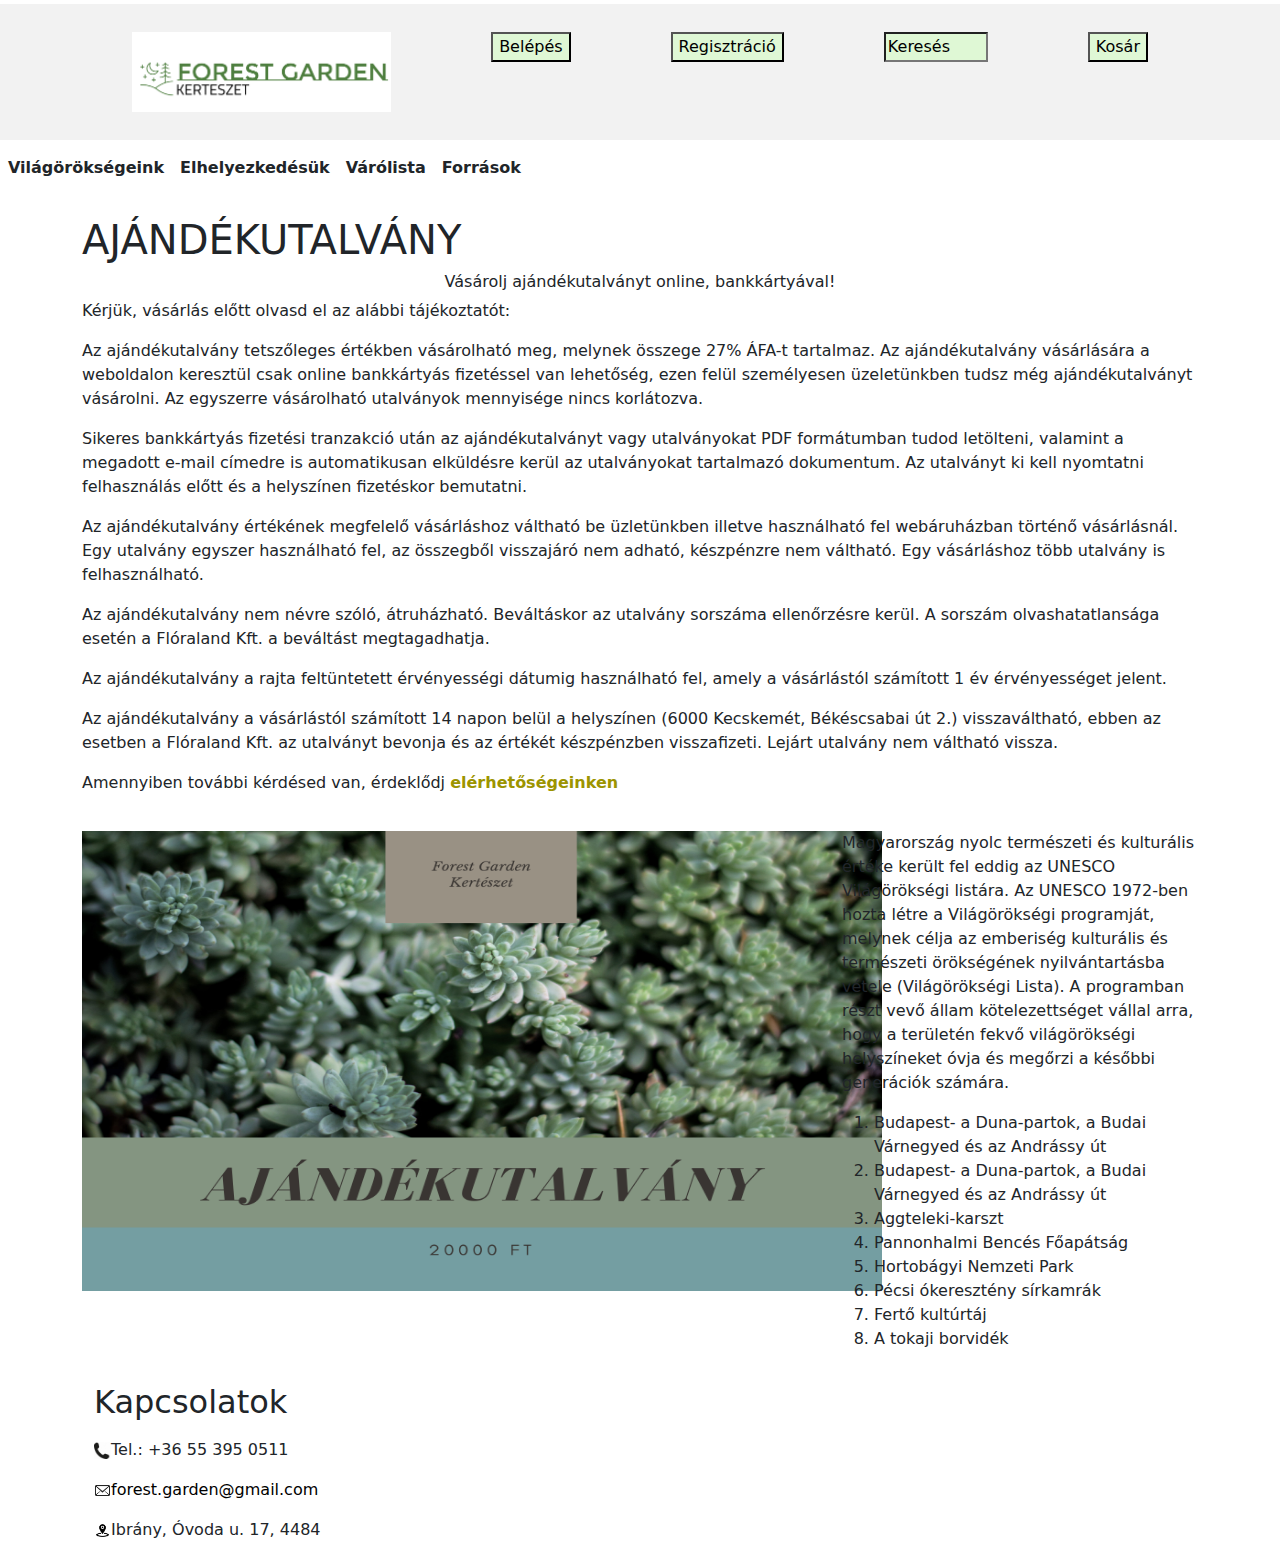
==== ajandek.html @ 0f311555 "1233" ====
<!DOCTYPE html>
<html lang="hu">
<head>
    <meta charset="UTF-8">
    <meta name="viewport" content="width=device-width, initial-scale=1.0">
    <title>Kertészet</title>
    <link rel="stylesheet" href="style.css">
    <script src="bootstrap.min.js"></script>
    <link rel="stylesheet" href="bootstrap.min.css">
</head>
<body>
    <!-- Fejléc -->
    <div class="fejlec p-2 mt-1 container-fluid" >
        <div style="padding-top: 20px; padding-bottom: 20px; display: flex; flex-direction: row;" class="container"> 
            <div id="kozep" >
                <section id="logo" class="fejlecSec"><a href="index.html"><img src="Images/logo-color.png" alt=""></a> </section>
                <section class="fejlecSec"><input type="button" value="Belépés" class="ButtonDesign"></section>
                <section class="fejlecSec"><input type="button" value="Regisztráció" class="ButtonDesign"></section>
                <section class="fejlecSec"><input type="text" name="kereses" id="kereses" value="Keresés" class="ButtonDesign"></section>
                <section class="fejlecSec"><input type="button" value="Kosár" class="ButtonDesign"></section>
            </div>
           
        </div>
        
    </div>

    <!-- Navigáció -->
    <nav class="navbar navbar-expand-lg">
        <ul class="navbar-nav">
            <li class="nav-item">
                <a class="nav-link text-dark fw-bold" href="#helyszinek">Világörökségeink</a>
            </li>
            <li class="nav-item ">
                <a class="nav-link text-dark fw-bold" href="#terkep">Elhelyezkedésük</a>
            </li>
            <li class="nav-item">
                <a class="nav-link text-dark fw-bold" href="#varolista">Várólista</a>
            </li>
            <li class="nav-item">
                <a class="nav-link text-dark fw-bold" href="#forrasok">Források</a>
            </li>
        </ul>

    </nav>





    <div class="container h-100">


        <!-- AJÁNDÉKUTALVÁNY -->
        <section id="bevezeto">

            <h1>AJÁNDÉKUTALVÁNY</h1>
            <center><h6>Vásárolj ajándékutalványt online, bankkártyával!</h6></center>
            <p>Kérjük, vásárlás előtt olvasd el az alábbi tájékoztatót:</p>
            <p>Az ajándékutalvány tetszőleges értékben vásárolható meg, melynek összege 27% ÁFA-t tartalmaz. Az ajándékutalvány vásárlására a weboldalon keresztül csak online bankkártyás fizetéssel van lehetőség, ezen felül személyesen üzeletünkben tudsz még ajándékutalványt vásárolni. Az egyszerre vásárolható utalványok mennyisége nincs korlátozva.</p>
            <p>Sikeres bankkártyás fizetési tranzakció után az ajándékutalványt vagy utalványokat PDF formátumban tudod letölteni, valamint a megadott e-mail címedre is automatikusan elküldésre kerül az utalványokat tartalmazó dokumentum. Az utalványt ki kell nyomtatni felhasználás előtt és a helyszínen fizetéskor bemutatni.</p>
            <p>Az ajándékutalvány értékének megfelelő vásárláshoz váltható be üzletünkben illetve használható fel webáruházban történő vásárlásnál. Egy utalvány egyszer használható fel, az összegből visszajáró nem adható, készpénzre nem váltható. Egy vásárláshoz több utalvány is felhasználható.</p>
            <p>Az ajándékutalvány nem névre szóló, átruházható. Beváltáskor az utalvány sorszáma ellenőrzésre kerül. A sorszám olvashatatlansága esetén a Flóraland Kft. a beváltást megtagadhatja.</p>
            <p>Az ajándékutalvány a rajta feltüntetett érvényességi dátumig használható fel, amely a vásárlástól számított 1 év érvényességet jelent.</p>
            <p>Az ajándékutalvány a vásárlástól számított 14 napon belül a helyszínen (6000 Kecskemét, Békéscsabai út 2.) visszaváltható, ebben az esetben a Flóraland Kft. az utalványt bevonja és az értékét készpénzben visszafizeti. Lejárt utalvány nem váltható vissza.</p>
            <p>Amennyiben további kérdésed van, érdeklődj <a href="contact.html" style="text-decoration: none; color: #9c9400; font-weight: 650;">elérhetőségeinken</a></p>
            <p></p>
        </section>


        <!-- Kertészet -->
        <section>
            <div class="row">
                <h2 class="mt-2"></h2>
                <div class="col-12 col-md-8">
                    <img src="Images/Ajándékutalvány.png" alt="Ajándékutalvány" title="Ajándékutalvány" style="height: 460px; width: 800px;">

                </div>

                <div class="col-12 col-md-4">
                    <p>
                        Magyarország nyolc természeti és kulturális értéke került fel eddig az UNESCO Világörökségi listára. Az UNESCO 1972-ben hozta létre a Világörökségi programját, melynek célja az emberiség kulturális és természeti örökségének nyilvántartásba vétele (Világörökségi Lista). A programban részt vevő állam kötelezettséget vállal arra, hogy a területén fekvő világörökségi helyszíneket óvja és megőrzi a későbbi generációk számára.

                    </p> 
                    <ol>  
                    <li> Budapest- a Duna-partok, a Budai Várnegyed és az Andrássy út </li>
                    <li> Budapest- a Duna-partok, a Budai Várnegyed és az Andrássy út </li>
                    <li> Aggteleki-karszt </li>
                    <li> Pannonhalmi Bencés Főapátság </li>
                    <li> Hortobágyi Nemzeti Park </li>
                    <li> Pécsi ókeresztény sírkamrák </li>
                    <li> Fertő kultúrtáj </li>
                    <li> A tokaji borvidék </li>
                </ol> 
                </div>
            </div>
            <div class="container h-100">

                <!-- Kapcsolatok -->
                <section id="forrasok">
                    <h2 class="mt-3">Kapcsolatok</h2>
                    <p>
                        <p><img src="Images/tel-phone-icon.png" alt="Telefone" style="height: 17px;">Tel.: +36 55 395 0511</p>                
                        <p><img src="Images/mail.png" alt="Email" style="height: 17px;"><a href="mailto:forest.garden@gmail.com" style="text-decoration: none; color: black;">forest.garden@gmail.com</a></p>
                        <p><img src="Images/map+marker+pin+icon.png" alt="" style="height: 17px;">Ibrány, Óvoda u. 17, 4484</p>
                    </p>
                </section>
            </div>
        </section>
    </div>
</body>
</html>
---- style.css ----
body {
    text-align: justify;
    background-color: #000;
}



.fejlec {
    background-color: #f2f2f2;
    margin: 0 auto;

}

#helyszinek p {
    text-align: center;
    margin: 5px;
    font-weight: bol
}

#bevezeto {
    margin: 20px 0;
}

#varolista ul {
    margin-left: 50px;
}

#terkep img {
    margin: auto;

}



#logo img{
    height: 80px;
}
.fejlecSec {
    padding-left: 50px;
    padding-right: 50px;
}
#kozep {
    margin: 0 auto;
    display: flex;
    flex-direction: row;
}
.ButtonDesign {
    width: 100%;
    background-color: #dff8d5;
}

.felsoGomb {
  height: 40px;
  
}

#bodygenyo {
  background-color: #817E4D;
  margin: 0 0 0 0;
}
#contBg {
  background-color: #EBE9D9;
}
.navBar-o {
  width: 1150px; 
  margin: auto;
  
}
.ContClass {
  margin: 0 auto; 
  margin-top: 10px;
  background-color: #448132;
  padding-bottom: 50px;
}

/*FOOTER*/
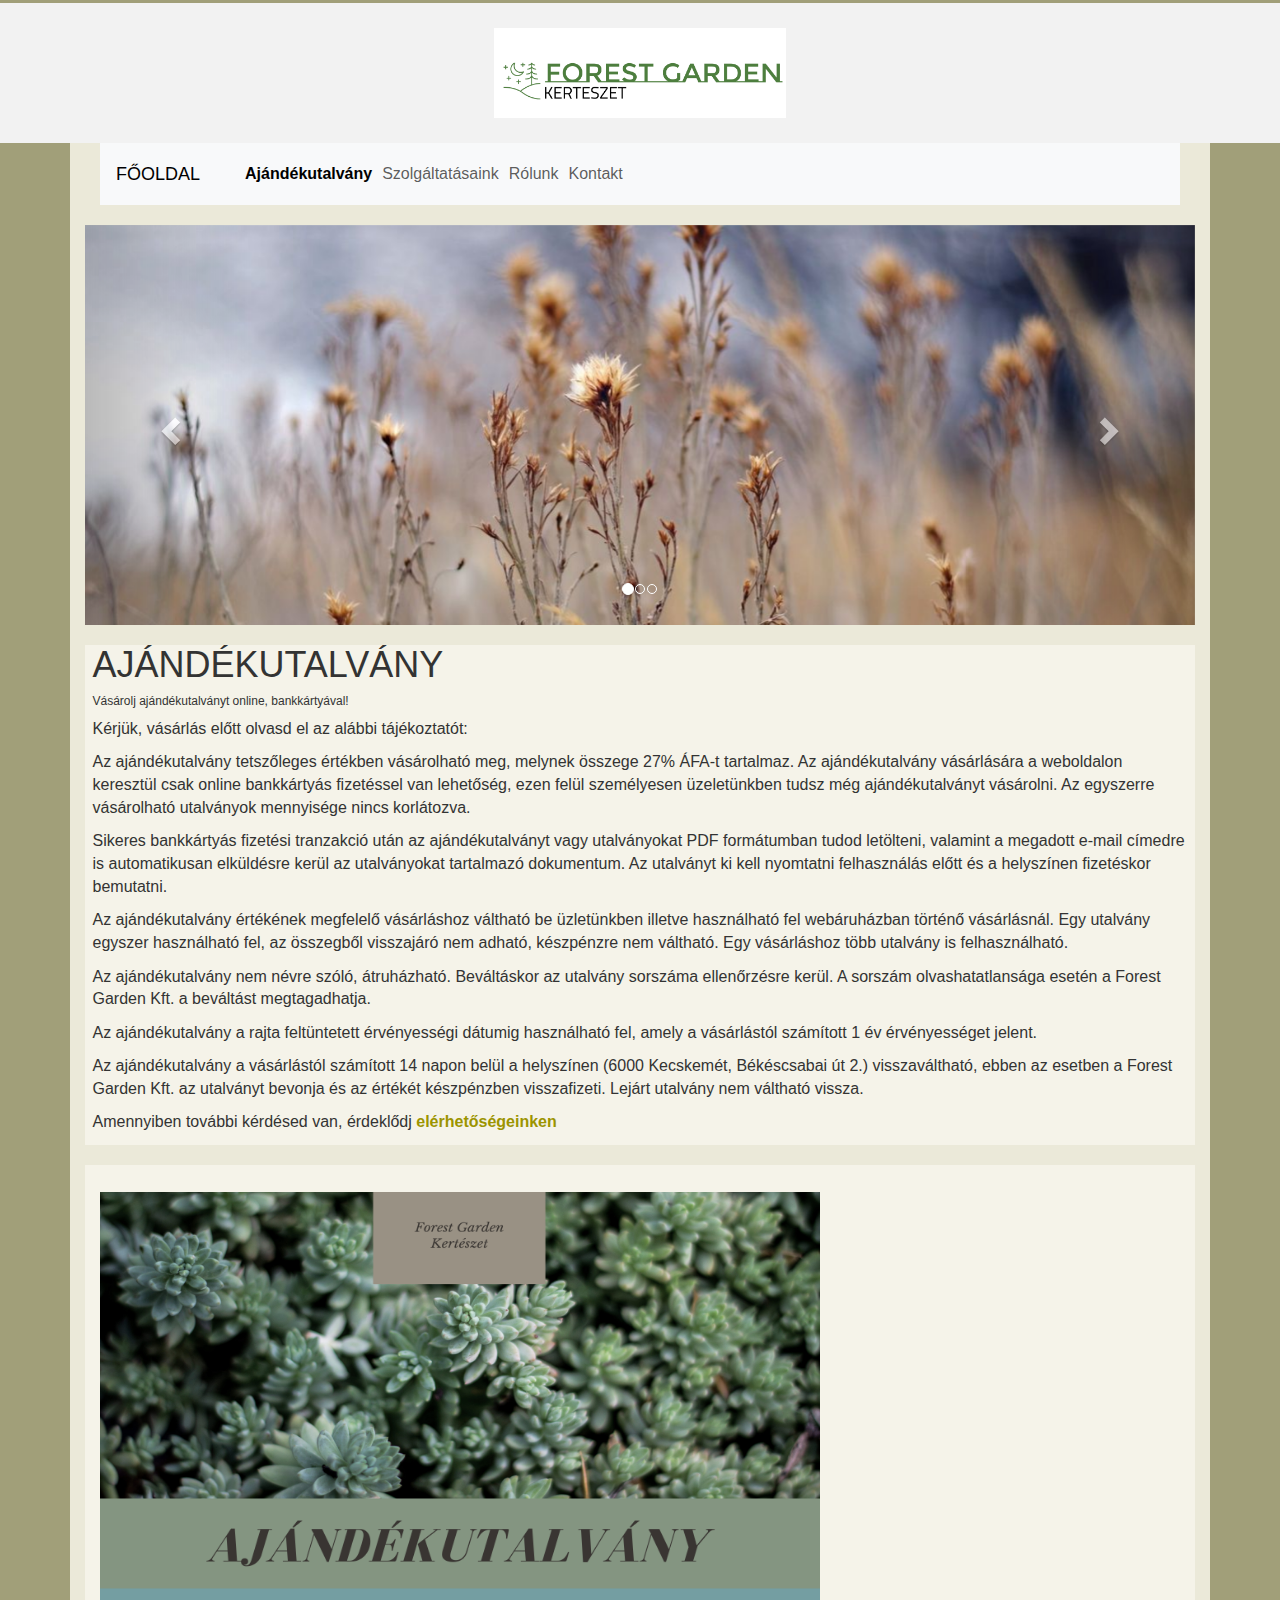
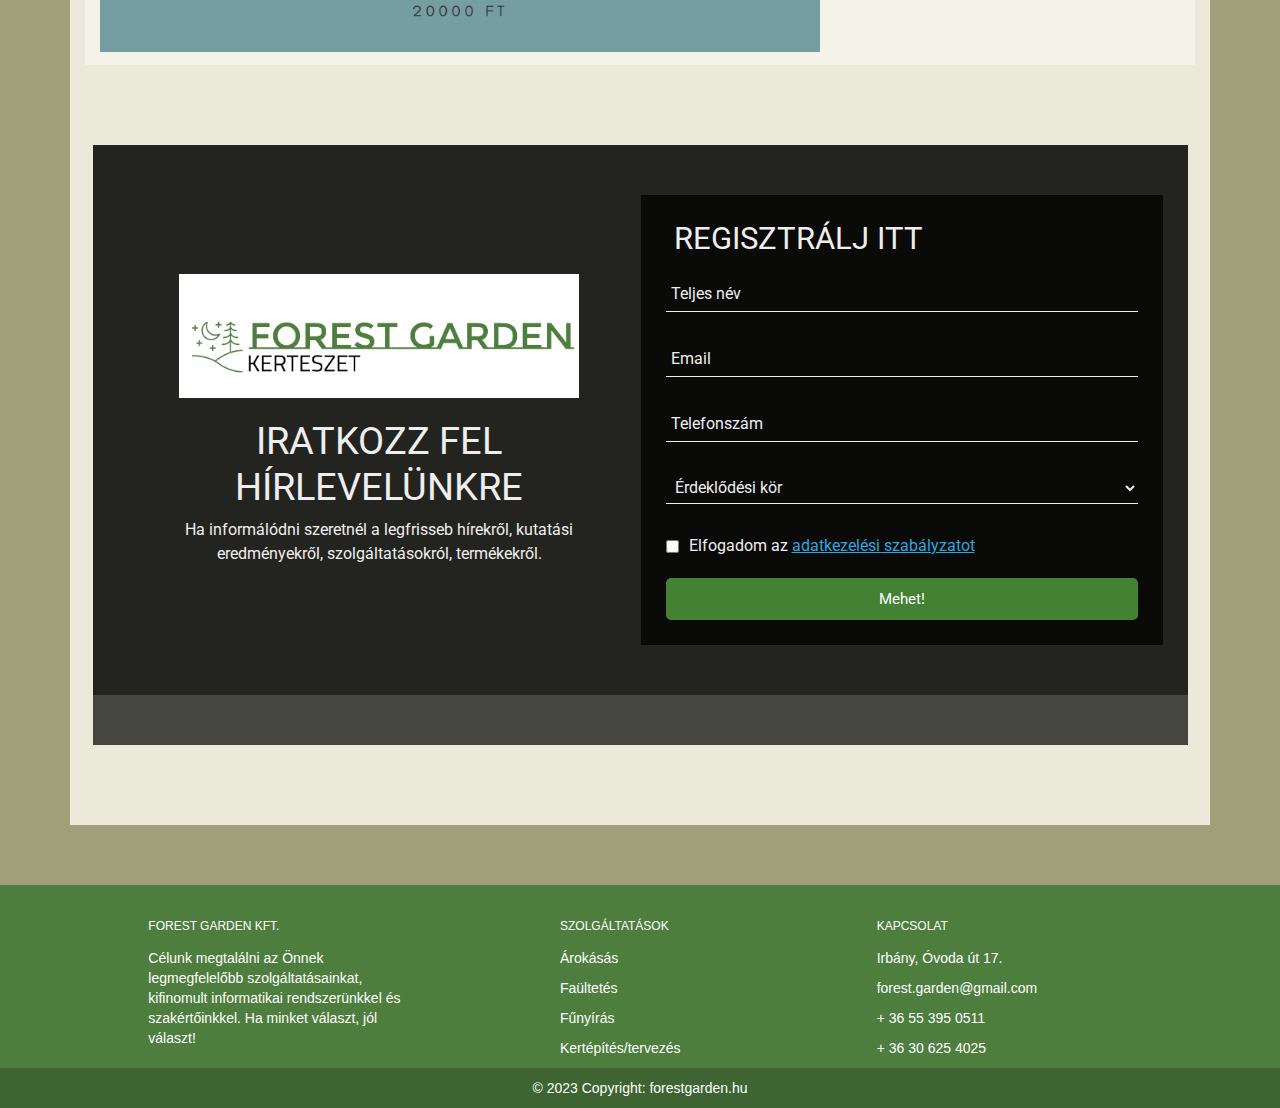
==== commit 1b0dd633: "1924" ====
--- a/ajandek.html
+++ b/ajandek.html
@@ -7,105 +7,292 @@
     <link rel="stylesheet" href="style.css">
     <script src="bootstrap.min.js"></script>
     <link rel="stylesheet" href="bootstrap.min.css">
+    <meta charset="utf-8">
+    <meta name="viewport" content="width=device-width, initial-scale=1">
+    <link rel="stylesheet" href="https://maxcdn.bootstrapcdn.com/bootstrap/3.4.1/css/bootstrap.min.css">
+    <script src="https://ajax.googleapis.com/ajax/libs/jquery/3.6.4/jquery.min.js"></script>
+    <script src="https://maxcdn.bootstrapcdn.com/bootstrap/3.4.1/js/bootstrap.min.js"></script>
+    <link rel="stylesheet" href="https://use.fontawesome.com/releases/v5.4.1/css/all.css" integrity="sha384-5sAR7xN1Nv6T6+dT2mhtzEpVJvfS3NScPQTrOxhwjIuvcA67KV2R5Jz6kr4abQsz" crossorigin="anonymous">
+    <link href="https://fonts.googleapis.com/css?family=Roboto:300,400,500,700" rel="stylesheet">
 </head>
-<body>
+<body id="bodygenyo">
     <!-- Fejléc -->
-    <div class="fejlec p-2 mt-1 container-fluid" >
+    <div class="fejlec p-2 mt-1 container-fluid" style="padding-bottom: 20px; padding-top: 0; margin-top: 0;">
         <div style="padding-top: 20px; padding-bottom: 20px; display: flex; flex-direction: row;" class="container"> 
             <div id="kozep" >
-                <section id="logo" class="fejlecSec"><a href="index.html"><img src="Images/logo-color.png" alt=""></a> </section>
-                <section class="fejlecSec"><input type="button" value="Belépés" class="ButtonDesign"></section>
-                <section class="fejlecSec"><input type="button" value="Regisztráció" class="ButtonDesign"></section>
-                <section class="fejlecSec"><input type="text" name="kereses" id="kereses" value="Keresés" class="ButtonDesign"></section>
-                <section class="fejlecSec"><input type="button" value="Kosár" class="ButtonDesign"></section>
-            </div>
+                <img src="Images/logo-color.png" alt="Logo" width="me-auto" height="90" class="d-inline-block">
+                
+                    </div>
+                
+            </div>
+            
            
         </div>
         
     </div>
 
-    <!-- Navigáció -->
-    <nav class="navbar navbar-expand-lg">
-        <ul class="navbar-nav">
-            <li class="nav-item">
-                <a class="nav-link text-dark fw-bold" href="#helyszinek">Világörökségeink</a>
-            </li>
-            <li class="nav-item ">
-                <a class="nav-link text-dark fw-bold" href="#terkep">Elhelyezkedésük</a>
-            </li>
-            <li class="nav-item">
-                <a class="nav-link text-dark fw-bold" href="#varolista">Várólista</a>
-            </li>
-            <li class="nav-item">
-                <a class="nav-link text-dark fw-bold" href="#forrasok">Források</a>
-            </li>
-        </ul>
-
-    </nav>
-
-
-
-
-
-    <div class="container h-100">
-
-
-        <!-- AJÁNDÉKUTALVÁNY -->
-        <section id="bevezeto">
-
-            <h1>AJÁNDÉKUTALVÁNY</h1>
-            <center><h6>Vásárolj ajándékutalványt online, bankkártyával!</h6></center>
-            <p>Kérjük, vásárlás előtt olvasd el az alábbi tájékoztatót:</p>
-            <p>Az ajándékutalvány tetszőleges értékben vásárolható meg, melynek összege 27% ÁFA-t tartalmaz. Az ajándékutalvány vásárlására a weboldalon keresztül csak online bankkártyás fizetéssel van lehetőség, ezen felül személyesen üzeletünkben tudsz még ajándékutalványt vásárolni. Az egyszerre vásárolható utalványok mennyisége nincs korlátozva.</p>
-            <p>Sikeres bankkártyás fizetési tranzakció után az ajándékutalványt vagy utalványokat PDF formátumban tudod letölteni, valamint a megadott e-mail címedre is automatikusan elküldésre kerül az utalványokat tartalmazó dokumentum. Az utalványt ki kell nyomtatni felhasználás előtt és a helyszínen fizetéskor bemutatni.</p>
-            <p>Az ajándékutalvány értékének megfelelő vásárláshoz váltható be üzletünkben illetve használható fel webáruházban történő vásárlásnál. Egy utalvány egyszer használható fel, az összegből visszajáró nem adható, készpénzre nem váltható. Egy vásárláshoz több utalvány is felhasználható.</p>
-            <p>Az ajándékutalvány nem névre szóló, átruházható. Beváltáskor az utalvány sorszáma ellenőrzésre kerül. A sorszám olvashatatlansága esetén a Flóraland Kft. a beváltást megtagadhatja.</p>
-            <p>Az ajándékutalvány a rajta feltüntetett érvényességi dátumig használható fel, amely a vásárlástól számított 1 év érvényességet jelent.</p>
-            <p>Az ajándékutalvány a vásárlástól számított 14 napon belül a helyszínen (6000 Kecskemét, Békéscsabai út 2.) visszaváltható, ebben az esetben a Flóraland Kft. az utalványt bevonja és az értékét készpénzben visszafizeti. Lejárt utalvány nem váltható vissza.</p>
-            <p>Amennyiben további kérdésed van, érdeklődj <a href="contact.html" style="text-decoration: none; color: #9c9400; font-weight: 650;">elérhetőségeinken</a></p>
-            <p></p>
+    
+    
+        
+
+
+
+
+
+    <div class="container h-200" id="contBg" >
+        <!-- Navigáció -->
+        <div class="navBar-o container-fluid">
+            <nav class="navbar navbar-expand-lg bg-body-tertiary" style="border-radius: 0; margin: 0 auto;">
+                <div class="container-fluid" class="ContClass">
+                  <a class="navbar-brand" href="index.html">FŐOLDAL</a>
+                  <button class="navbar-toggler" type="button" data-bs-toggle="collapse" data-bs-target="#navbarSupportedContent" aria-controls="navbarSupportedContent" aria-expanded="false" aria-label="Toggle navigation">
+                    <span class="navbar-toggler-icon"></span>
+                  </button>
+                  <div class="collapse navbar-collapse" id="navbarSupportedContent">
+                    <ul class="navbar-nav me-auto mb-2 mb-lg-0">
+                      <li class="nav-item">
+                        <a class="nav-link active" aria-current="page" href="ajandek.html"> <span style="font-weight: bold;">Ajándékutalvány</span></a>
+                      </li>
+                      <li class="nav-item">
+                        <a class="nav-link" href="szolgaltatasok.html">Szolgáltatásaink</a>
+                      </li>
+                      <li class="nav-item">
+                        <a class="nav-link" href="rolunk.html">Rólunk</a>
+                      </li>
+                      <li class="nav-item">
+                        <a class="nav-link" href="contact.html">Kontakt</a>
+                      </li>
+                      
+                      
+                    </ul>
+                    
+                  </div>
+                </div>
+              </nav></div>
+
+        
+
+        <!--Slideshow-->
+        <div id="myCarousel" class="carousel slide" data-ride="carousel">
+            <!-- Indicators -->
+            <ol class="carousel-indicators">
+              <li data-target="#myCarousel" data-slide-to="0" class="active"></li>
+              <li data-target="#myCarousel" data-slide-to="1"></li>
+              <li data-target="#myCarousel" data-slide-to="2"></li>
+            </ol>
+          
+            <!-- Wrapper for slides -->
+            <div class="carousel-inner" style="height: 400px;">
+              <div class="item active">
+                <img src="Images/grass_field_plant_90207_1280x720.jpg" alt="Los Angeles">
+              </div>
+          
+              <div class="item">
+                <img src="Images/grass_flower_summer_84352_1280x720.jpg" alt="Chicago">
+              </div>
+          
+              <div class="item">
+                <img src="Images/pond_beautiful_bushes_90468_1280x720.jpg" alt="New York">
+              </div>
+            </div>
+          
+            <!-- Left and right controls -->
+            <a class="left carousel-control" href="#myCarousel" data-slide="prev">
+              <span class="glyphicon glyphicon-chevron-left"></span>
+              <span class="sr-only">Previous</span>
+            </a>
+            <a class="right carousel-control" href="#myCarousel" data-slide="next">
+              <span class="glyphicon glyphicon-chevron-right"></span>
+              <span class="sr-only">Next</span>
+            </a>
+          </div>
+
+
+
+
+
+
+
+        <!-- Bevezető -->
+        <section id="bevezeto" >
+            <div class="row" style="margin: 0 auto; text-align: unset; background-color: #f5f3e9; height: 500px;">
+                <h1>AJÁNDÉKUTALVÁNY</h1>
+                <h6>Vásárolj ajándékutalványt online, bankkártyával!</h6>
+                <p>Kérjük, vásárlás előtt olvasd el az alábbi tájékoztatót:</p>
+                <p>Az ajándékutalvány tetszőleges értékben vásárolható meg, melynek összege 27% ÁFA-t tartalmaz. Az ajándékutalvány vásárlására a weboldalon keresztül csak online bankkártyás fizetéssel van lehetőség, ezen felül személyesen üzeletünkben tudsz még ajándékutalványt vásárolni. Az egyszerre vásárolható utalványok mennyisége nincs korlátozva.</p>
+                <p>Sikeres bankkártyás fizetési tranzakció után az ajándékutalványt vagy utalványokat PDF formátumban tudod letölteni, valamint a megadott e-mail címedre is automatikusan elküldésre kerül az utalványokat tartalmazó dokumentum. Az utalványt ki kell nyomtatni felhasználás előtt és a helyszínen fizetéskor bemutatni.</p>
+                <p>Az ajándékutalvány értékének megfelelő vásárláshoz váltható be üzletünkben illetve használható fel webáruházban történő vásárlásnál. Egy utalvány egyszer használható fel, az összegből visszajáró nem adható, készpénzre nem váltható. Egy vásárláshoz több utalvány is felhasználható.</p>
+                <p>Az ajándékutalvány nem névre szóló, átruházható. Beváltáskor az utalvány sorszáma ellenőrzésre kerül. A sorszám olvashatatlansága esetén a Forest Garden Kft. a beváltást megtagadhatja.</p>
+                <p>Az ajándékutalvány a rajta feltüntetett érvényességi dátumig használható fel, amely a vásárlástól számított 1 év érvényességet jelent.</p>
+                <p>Az ajándékutalvány a vásárlástól számított 14 napon belül a helyszínen (6000 Kecskemét, Békéscsabai út 2.) visszaváltható, ebben az esetben a Forest Garden Kft. az utalványt bevonja és az értékét készpénzben visszafizeti. Lejárt utalvány nem váltható vissza.</p>
+                <p>Amennyiben további kérdésed van, érdeklődj <a href="contact.html" style="text-decoration: none; color: #9c9400; font-weight: 650;">elérhetőségeinken</a></p>
+            </div>
         </section>
 
-
-        <!-- Kertészet -->
+        <!--  -->
         <section>
-            <div class="row">
+            <div class="row" style="margin: 0 auto; text-align: unset; background-color: #f5f3e9; height: 500px;">
                 <h2 class="mt-2"></h2>
                 <div class="col-12 col-md-8">
-                    <img src="Images/Ajándékutalvány.png" alt="Ajándékutalvány" title="Ajándékutalvány" style="height: 460px; width: 800px;">
+                    <img src="Images/Ajándékutalvány.png" alt="Ajándékutalvány" title="Ajándékutalvány" style="height: 460px; width: 720px;">
 
                 </div>
 
                 <div class="col-12 col-md-4">
                     <p>
-                        Magyarország nyolc természeti és kulturális értéke került fel eddig az UNESCO Világörökségi listára. Az UNESCO 1972-ben hozta létre a Világörökségi programját, melynek célja az emberiség kulturális és természeti örökségének nyilvántartásba vétele (Világörökségi Lista). A programban részt vevő állam kötelezettséget vállal arra, hogy a területén fekvő világörökségi helyszíneket óvja és megőrzi a későbbi generációk számára.
 
                     </p> 
-                    <ol>  
-                    <li> Budapest- a Duna-partok, a Budai Várnegyed és az Andrássy út </li>
-                    <li> Budapest- a Duna-partok, a Budai Várnegyed és az Andrássy út </li>
-                    <li> Aggteleki-karszt </li>
-                    <li> Pannonhalmi Bencés Főapátság </li>
-                    <li> Hortobágyi Nemzeti Park </li>
-                    <li> Pécsi ókeresztény sírkamrák </li>
-                    <li> Fertő kultúrtáj </li>
-                    <li> A tokaji borvidék </li>
-                </ol> 
                 </div>
             </div>
-            <div class="container h-100">
-
-                <!-- Kapcsolatok -->
-                <section id="forrasok">
-                    <h2 class="mt-3">Kapcsolatok</h2>
-                    <p>
-                        <p><img src="Images/tel-phone-icon.png" alt="Telefone" style="height: 17px;">Tel.: +36 55 395 0511</p>                
-                        <p><img src="Images/mail.png" alt="Email" style="height: 17px;"><a href="mailto:forest.garden@gmail.com" style="text-decoration: none; color: black;">forest.garden@gmail.com</a></p>
-                        <p><img src="Images/map+marker+pin+icon.png" alt="" style="height: 17px;">Ibrány, Óvoda u. 17, 4484</p>
-                    </p>
-                </section>
+          
+
+<!--MODALS-->
+
+<div class="modal fade" id="exampleModal" tabindex="-1" role="dialog" aria-labelledby="exampleModalLabel" aria-hidden="true">
+  <div class="modal-dialog" role="document">
+    <div class="modal-content">
+      <div class="modal-header">
+        <h5 class="modal-title" id="exampleModalLabel">Új üzetet</h5>
+        <button type="button" class="close" data-dismiss="modal" aria-label="Close">
+          <span aria-hidden="true">&times;</span>
+        </button>
+      </div>
+      <div class="modal-body">
+        <form>
+          <div class="form-group">
+            <label for="recipient-name" class="col-form-label">Tárgy:</label>
+            <input type="text" class="form-control" id="recipient-name">
+          </div>
+          <div class="form-group">
+            <label for="message-text" class="col-form-label">Üzenet:</label>
+            <textarea class="form-control" id="message-text" placeholder="üzenet"></textarea>
+          </div>
+        </form>
+      </div>
+      <div class="modal-footer">
+        <button type="button" class="btn btn-secondary" data-dismiss="modal">Bezárás</button>
+        <button type="button" class="btn btn-primary" onclick="myFunction() " id="gomb">Küldés</button>
+      </div>
+    </div>
+  </div>
+</div>
+          
+        
+        
+
+        <!-- Cikkek -->
+        
+
+        <!-- Díjaink -->
+        <section id="varolista">
+            
+            <div class="row" style="padding-top: 80px; margin-left: 0; margin-right: 0; padding-bottom: 80px;">
+              <iframe src="hirlevel.html" width="800" height="600"></iframe>
             </div>
         </section>
+
+        <!-- Források -->
+        <!-- Lábléc -->
+   
     </div>
-</body>
+    <!-- Remove the container if you want to extend the Footer to full width. -->
+<div style="padding-top: 60px;">
+    <!-- Footer -->
+    <footer
+            class="text-center text-lg-start text-white"
+            style="background-color: #4D7E3E"
+            >
+      <!-- Grid container -->
+      <div class="container p-4 pb-0">
+        <!-- Section: Links -->
+        <section class="">
+          <!--Grid row-->
+          <div class="row">
+            <!-- Grid column -->
+            <div class="col-md-3 col-lg-3 col-xl-3 mx-auto mt-3">
+              <h6 class="text-uppercase mb-4 font-weight-bold">
+                Forest Garden kft.
+              </h6>
+              <p>
+                Célunk megtalálni az Önnek legmegfelelőbb szolgáltatásainkat, kifinomult informatikai rendszerünkkel és szakértőinkkel. Ha minket választ, jól választ!
+              </p>
+            </div>
+            <!-- Grid column -->
+  
+            <hr class="w-100 clearfix d-md-none" />
+  
+            <!-- Grid column -->
+            <div class="col-md-2 col-lg-2 col-xl-2 mx-auto mt-3">
+              <h6 class="text-uppercase mb-4 font-weight-bold">Szolgáltatások</h6>
+              <p>
+                <a class="text-white">Árokásás</a>
+              </p>
+              <p>
+                <a class="text-white">Faültetés</a>
+              </p>
+              <p>
+                <a class="text-white">Fűnyírás</a>
+              </p>
+              <p>
+                <a class="text-white">Kertépítés/tervezés</a>
+              </p>
+            </div>
+            <!-- Grid column -->
+  
+            <hr class="w-100 clearfix d-md-none" />
+  
+            <!-- Grid column -->
+            <hr class="w-100 clearfix d-md-none" />
+  
+            <!-- Grid column -->
+            <div class="col-md-4 col-lg-3 col-xl-3 mx-auto mt-3">
+              <h6 class="text-uppercase mb-4 font-weight-bold">Kapcsolat</h6>
+              <p><i class="fas fa-home mr-3"></i> Irbány, Óvoda út 17.</p>
+              <p><i class="fas fa-envelope mr-3"></i> forest.garden@gmail.com</p>
+              <p><i class="fas fa-phone mr-3"></i> + 36 55 395 0511</p>
+              <p><i class="fas fa-print mr-3"></i> + 36 30 625 4025</p>
+            </div>
+            <!-- Grid column -->
+  
+            
+          </div>
+          <!--Grid row-->
+        </section>
+        <!-- Section: Links -->
+      </div>
+      <!-- Grid container -->
+  
+      <!-- Copyright -->
+      <div
+           class="text-center p-3"
+           style="background-color: rgba(0, 0, 0, 0.2)"
+           >
+        © 2023 Copyright:
+        <a class="text-white" href="https://forestgarden.hu/"
+           >forestgarden.hu</a
+          >
+      </div>
+      <!-- Copyright -->
+    </footer>
+
+    
+    <!-- Footer -->
+  </div>
+  <!-- End of .container -->
+
+  
+
+
+  <script>
+    function myFunction() {
+  alert("Az üzenetét elküldtük, bezárhatja az ablakot!");
+  document.myFunction.style.display = "none";
+  
+}
+
+      
+  </script>
+
+
+
 </html>--- a/style.css
+++ b/style.css
@@ -55,22 +55,33 @@
 }
 
 #bodygenyo {
-  background-color: #817E4D;
+  background-color: #a19f79;
   margin: 0 0 0 0;
 }
 #contBg {
   background-color: #EBE9D9;
+  font-family: Arial, Helvetica, sans-serif;
+  font-size: 12pt;
 }
 .navBar-o {
   width: 1150px; 
   margin: auto;
+  padding-bottom: 20px;
   
 }
 .ContClass {
   margin: 0 auto; 
   margin-top: 10px;
-  background-color: #448132;
-  padding-bottom: 50px;
+  background-color: #181a17;
+  
 }
 
 /*FOOTER*/
+
+#buttonVelemeny {
+  background-color: #448132;
+}
+
+#buttonVelemeny:hover{
+  background-color: #618855;
+}
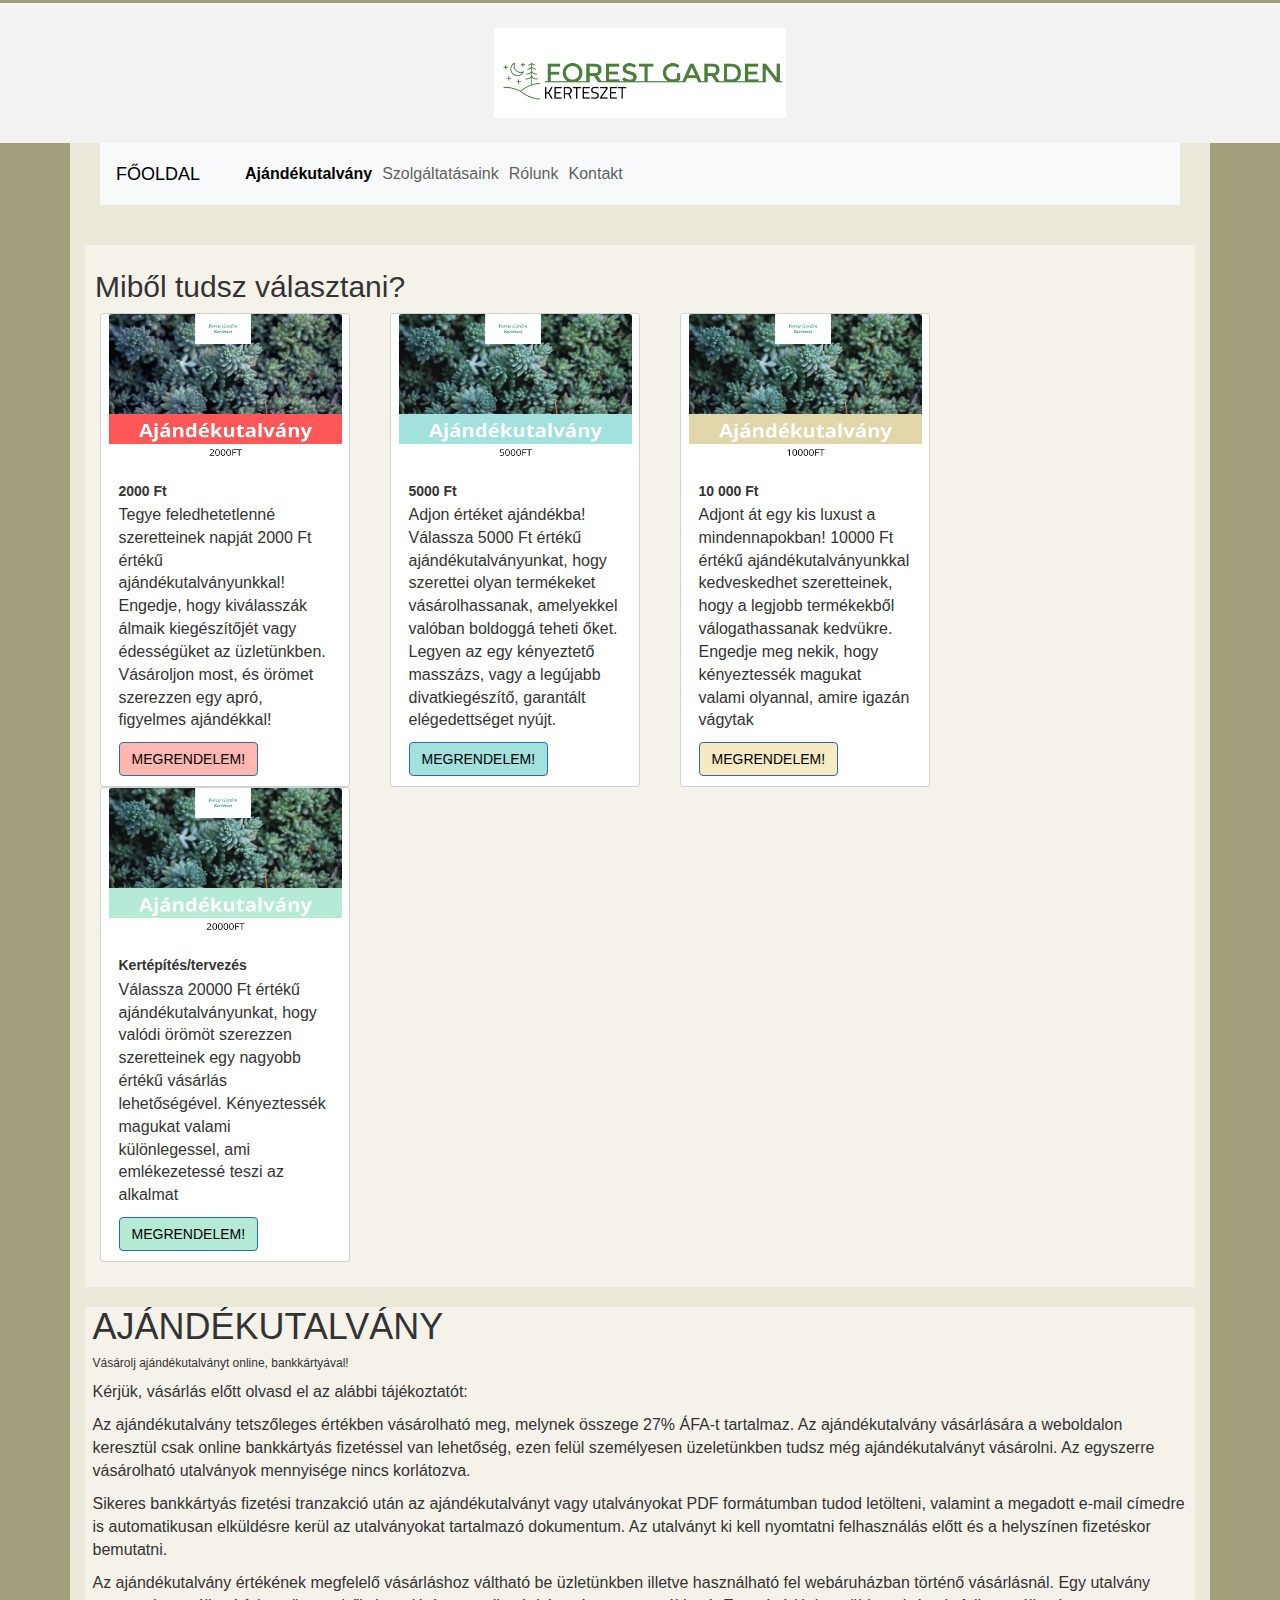
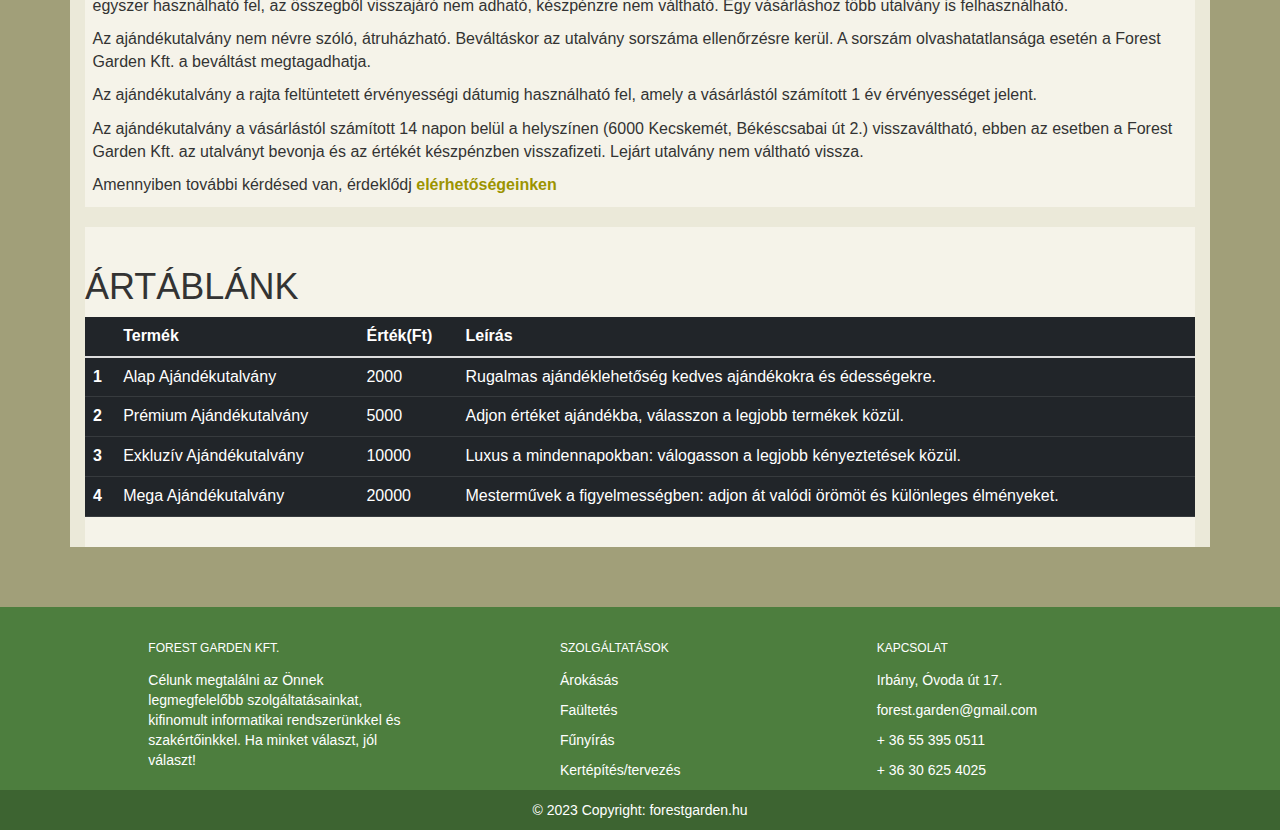
==== commit 88f4bf80: "1225" ====
--- a/ajandek.html
+++ b/ajandek.html
@@ -73,44 +73,67 @@
         
 
         <!--Slideshow-->
-        <div id="myCarousel" class="carousel slide" data-ride="carousel">
-            <!-- Indicators -->
-            <ol class="carousel-indicators">
-              <li data-target="#myCarousel" data-slide-to="0" class="active"></li>
-              <li data-target="#myCarousel" data-slide-to="1"></li>
-              <li data-target="#myCarousel" data-slide-to="2"></li>
-            </ol>
+        
+
+        <section style="margin: 0 auto; text-align: unset; background-color: #f5f3e9; padding-bottom: 25px; " >
+          <H2 style="padding-top: 25px; padding-left: 10px;">Miből tudsz választani?</H2>
+          <div class="row" style="padding-left: 10px;">
+            
+            <div class="card" style="width: 25rem; margin-right: 20px; margin-left: 20px;">
+              <img class="card-img-top" src="Images/Címsor hozzáadása.png" alt="Card image cap" style="height: 150px;">
+              <div class="card-body">
+                
+                <h5 class="card-title"><b>2000 Ft</b></h5>
+                <p class="card-text">
+                  Tegye feledhetetlenné szeretteinek napját 2000 Ft értékű ajándékutalványunkkal! Engedje, hogy kiválasszák álmaik kiegészítőjét vagy édességüket az üzletünkben. Vásároljon most, és örömet szerezzen egy apró, figyelmes ajándékkal!
+                </p>
+                <a href="#"><button type="button" class="btn btn-primary" data-toggle="modal" data-target="#exampleModal" data-whatever="@mdo" id="buttonVelemeny" style="background-color: #ffb8b1; color: black; font-family: Arial, Helvetica, sans-serif;">MEGRENDELEM!</button></a>
+                
+              </div>
+            </div>
+  
+            <div class="card" style="width: 25rem; margin-right: 20px; margin-left: 20px;">
+              <img class="card-img-top" src="Images/Címsor hozzáadása (1).png" alt="Card image cap" style="height: 150px;">
+              <div class="card-body">
+                
+                <h5 class="card-title"><b>5000 Ft</b></h5>
+                <p class="card-text">
+                  Adjon értéket ajándékba! Válassza 5000 Ft értékű ajándékutalványunkat, hogy szerettei olyan termékeket vásárolhassanak, amelyekkel valóban boldoggá teheti őket. Legyen az egy kényeztető masszázs, vagy a legújabb divatkiegészítő, garantált elégedettséget nyújt.</p>
+
+                    <a href="#"><button type="button" class="btn btn-primary" data-toggle="modal" data-target="#exampleModal" data-whatever="@mdo" id="buttonVelemeny" style="background-color: #A3E1DC;color: black;">MEGRENDELEM!</button></a>
+                
+              </div>
+            </div>
+  
+            <div class="card" style="width: 25rem; margin-right: 20px; margin-left: 20px;">
+              <img class="card-img-top" src="Images/Címsor hozzáadása (2).png" alt="Card image cap" style="height: 150px;">
+              <div class="card-body">
+                
+                <h5 class="card-title"><b>10 000 Ft</b></h5>
+                <p class="card-text">Adjont át egy kis luxust a mindennapokban! 10000 Ft értékű ajándékutalványunkkal kedveskedhet szeretteinek, hogy a legjobb termékekből válogathassanak kedvükre. Engedje meg nekik, hogy kényeztessék magukat valami olyannal, amire igazán vágytak</p>
+                
+                <a href="#"><button type="button" class="btn btn-primary" data-toggle="modal" data-target="#exampleModal" data-whatever="@mdo" id="buttonVelemeny" style="background-color: #F6EAC2 ; color: black;">MEGRENDELEM!</button></a>
+              </div>
+            </div>
+  
+            <div class="card" style="width: 25rem; margin-right: 20px; margin-left: 20px;">
+              <img class="card-img-top" src="Images/Címsor hozzáadása (3).png" alt="Card image cap" style="height: 150px;">
+              <div class="card-body">
+                
+                <h5 class="card-title"><b>Kertépítés/tervezés</b></h5>
+                <p class="card-text"> Válassza 20000 Ft értékű ajándékutalványunkat, hogy valódi örömöt szerezzen szeretteinek egy nagyobb értékű vásárlás lehetőségével. Kényeztessék magukat valami különlegessel, ami emlékezetessé teszi az alkalmat</p>
+
+                <a href="#"><button type="button" class="btn btn-primary" data-toggle="modal" data-target="#exampleModal" data-whatever="@mdo" id="buttonVelemeny" style="background-color: #B5EAD6; color: black;">MEGRENDELEM!</button></a>
+                
+              </div>
+            </div>
+
+           
           
-            <!-- Wrapper for slides -->
-            <div class="carousel-inner" style="height: 400px;">
-              <div class="item active">
-                <img src="Images/grass_field_plant_90207_1280x720.jpg" alt="Los Angeles">
-              </div>
+
           
-              <div class="item">
-                <img src="Images/grass_flower_summer_84352_1280x720.jpg" alt="Chicago">
-              </div>
-          
-              <div class="item">
-                <img src="Images/pond_beautiful_bushes_90468_1280x720.jpg" alt="New York">
-              </div>
-            </div>
-          
-            <!-- Left and right controls -->
-            <a class="left carousel-control" href="#myCarousel" data-slide="prev">
-              <span class="glyphicon glyphicon-chevron-left"></span>
-              <span class="sr-only">Previous</span>
-            </a>
-            <a class="right carousel-control" href="#myCarousel" data-slide="next">
-              <span class="glyphicon glyphicon-chevron-right"></span>
-              <span class="sr-only">Next</span>
-            </a>
-          </div>
-
-
-
-
-
+        </div>
+        </section>
 
 
         <!-- Bevezető -->
@@ -130,21 +153,46 @@
         </section>
 
         <!--  -->
-        <section>
-            <div class="row" style="margin: 0 auto; text-align: unset; background-color: #f5f3e9; height: 500px;">
-                <h2 class="mt-2"></h2>
-                <div class="col-12 col-md-8">
-                    <img src="Images/Ajándékutalvány.png" alt="Ajándékutalvány" title="Ajándékutalvány" style="height: 460px; width: 720px;">
-
-                </div>
-
-                <div class="col-12 col-md-4">
-                    <p>
-
-                    </p> 
-                </div>
-            </div>
-          
+        <section style="margin: 0 auto; text-align: unset; padding-top: 20px;background-color:  #f5f3e9; padding-bottom: 10px;">
+          <h1>ÁRTÁBLÁNK</h1>
+          <table class="table table-sm table-dark">
+            <thead>
+              <tr>
+                <th scope="col"></th>
+                <th scope="col">Termék</th>
+                <th scope="col">Érték(Ft)</th>
+                <th scope="col">Leírás</th>
+              </tr>
+            </thead>
+            <tbody>
+              <tr>
+                <th scope="row">1</th>
+                <td>Alap Ajándékutalvány</td>
+                <td>2000</td>
+                <td>Rugalmas ajándéklehetőség kedves ajándékokra és édességekre.</td>
+              </tr>
+              <tr>
+                <th scope="row">2</th>
+                <td>Prémium Ajándékutalvány</td>
+                <td>5000</td>
+                <td>Adjon értéket ajándékba, válasszon a legjobb termékek közül.</td>
+              </tr>
+              <tr>
+                <th scope="row">3</th>
+                <td>Exkluzív Ajándékutalvány</td>
+                <td>10000</td>
+                <td>Luxus a mindennapokban: válogasson a legjobb kényeztetések közül.</td>
+              </tr>
+              <tr>
+                <th scope="row">4</th>
+                <td>Mega Ajándékutalvány</td>
+                <td>20000</td>
+                <td>Mesterművek a figyelmességben: adjon át valódi örömöt és különleges élményeket.</td>
+              </tr>
+              
+            </tbody>
+          </table>
+          </section>
 
 <!--MODALS-->
 
@@ -184,12 +232,7 @@
         
 
         <!-- Díjaink -->
-        <section id="varolista">
-            
-            <div class="row" style="padding-top: 80px; margin-left: 0; margin-right: 0; padding-bottom: 80px;">
-              <iframe src="hirlevel.html" width="800" height="600"></iframe>
-            </div>
-        </section>
+        
 
         <!-- Források -->
         <!-- Lábléc -->
